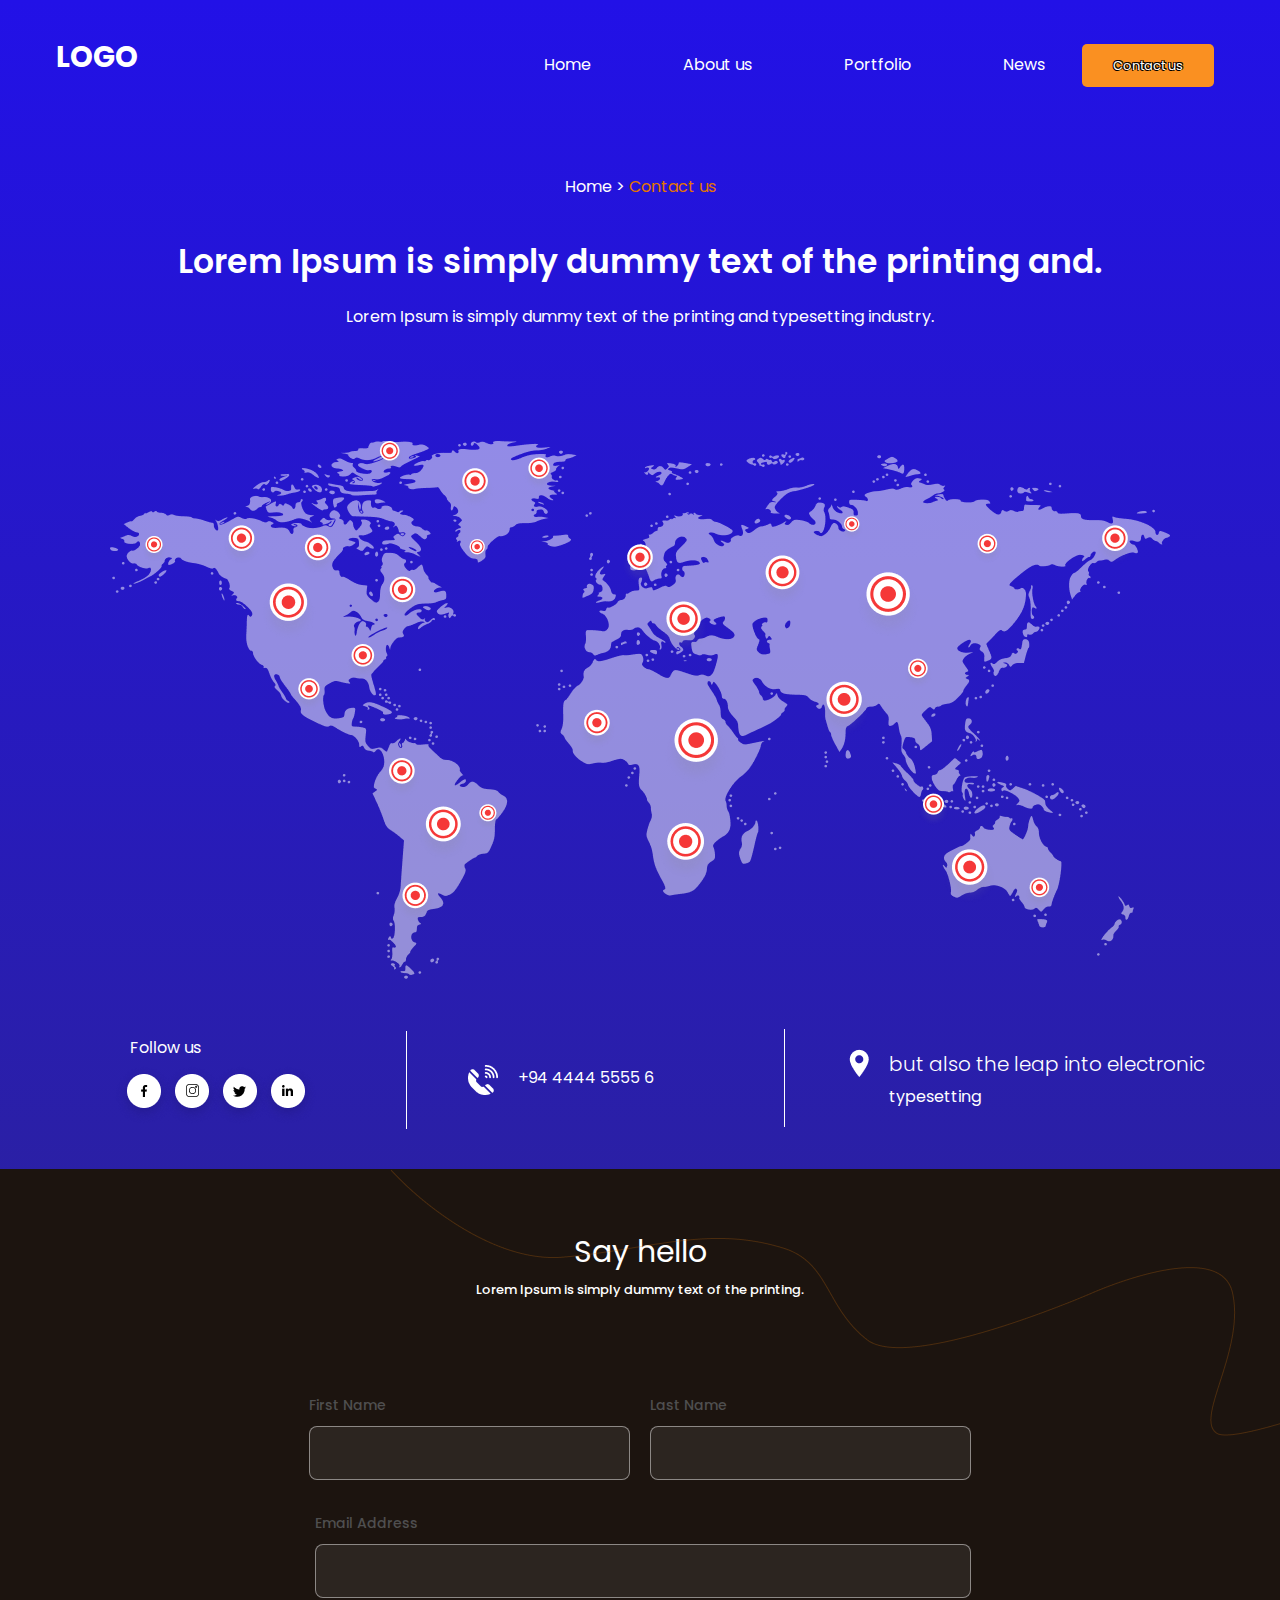
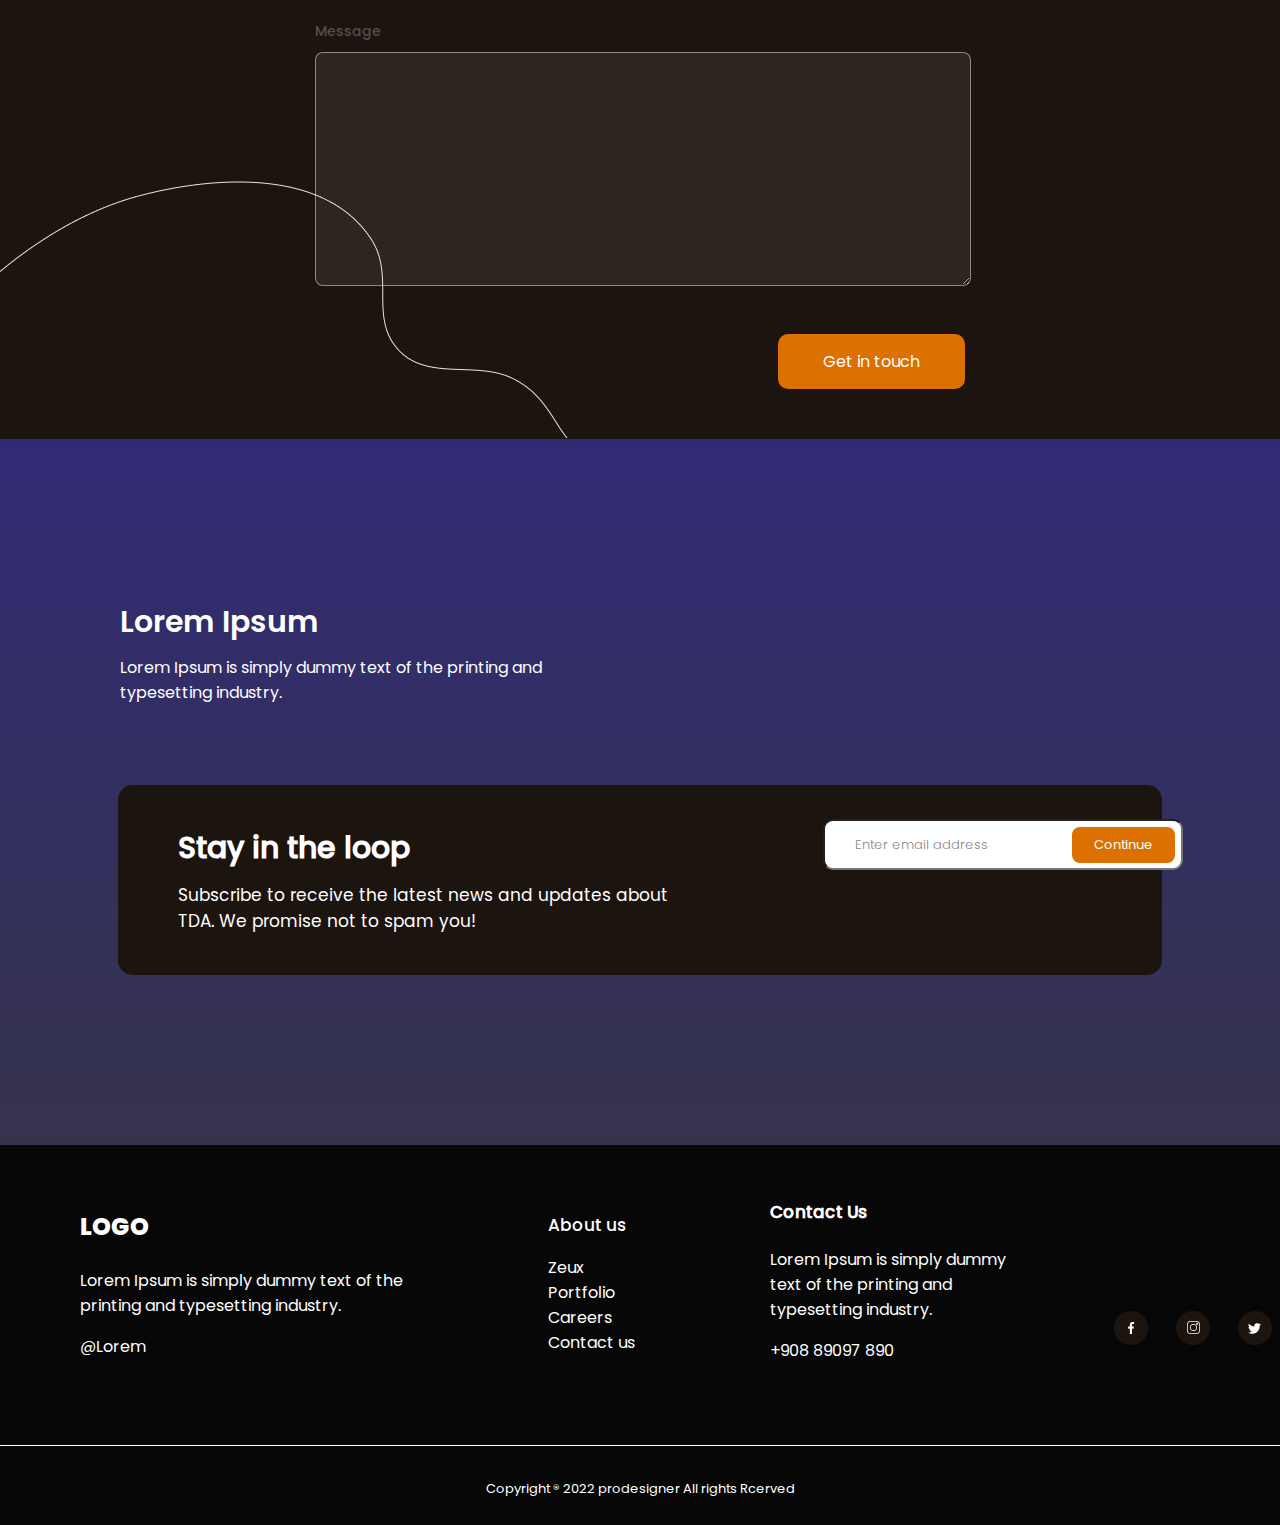
==== pages/contact-us/index.html @ d3281f04 "feat: added images design into formulary" ====
<!DOCTYPE html>
<html lang="en">
<head>
    <meta charset="UTF-8">
    <meta name="viewport" content="width=device-width, initial-scale=1.0">
    <title>Contact-us</title>
    <link rel="stylesheet" href="css/body.css">
    <link rel="stylesheet" href="./css/header.css">
    <link rel="stylesheet" href="./css/sections/home-contactus.css">
    <link rel="stylesheet" href="./css/sections/huge-global.css">
    <link rel="stylesheet" href="./css/sections/contacts.css">
    <link rel="stylesheet" href="./css/sections/formulary.css">
    <link rel="stylesheet" href="./css/sections/subscribe.css">
    <link rel="stylesheet" href="./css/footer.css">
</head>
<body>
    <header class="container-header">
        <a id="logo" href="/index.html">LOGO</a>
        <nav>
          <ul class="menu">
            <li><a href="/index.html" id="home">Home</a></li>
            <li><a href="#" id="about-us">About us</a></li>
            <li><a href="#" id="portfolio">Portfolio</a></li>
            <li><a href="#" id="news">News</a></li>
            <li><a href="#" id="btn-contact-us">Contact us</a></li>
          </ul>
        </nav>
      </header>
      <section class="container-home-contactus">
        <p>Home ><span> Contact us</span></p>
        <h1>Lorem Ipsum is simply dummy text of the printing and.</h1>
        <p>Lorem Ipsum is simply dummy text of the printing and typesetting industry.</p>
    </section>
    <section class="container-huge-global">
        <figure>
            <img src="./images/Huge-Global.png" alt="World Map">
        </figure>
    </section>
    <section class="container-contacts">
        <div class="list-social-media">
          <p>Follow us</p>
          <ul>
            <li><a href="https://www.facebook.com/" target="_blank"><img src="images/icon-facebook.png" alt="Facebook"></a></li>
            <li><a href="https://www.instagram.com/" target="_blank"><img src="images/icon-instagram.png" alt="Instagram"></a></li>
            <li><a href="https://x.com/" target="_blank"><img src="images/icon-x.png" alt="X"></a></li>
            <li><a href="https://www.linkedin.com/home" target="_blank"><img src="images/icon-linkedin.png" alt="LinkedIn"></a></li>
          </ul>
        </div>
        <div class="phone">
          <p><img src="images/phone 1.png" alt="Phone"> +94 4444 5555 6</p>
        </div>
        <div class="vector">
          <img src="images/Vector.png" alt="Localization">
          <span>but also the leap into electronic</span>
          <p>typesetting</p>
        </div>
    </section>
    <section class="container-form">
      <img class="style-1" src="/pages/contact-us/images/style-1-contactus.png" alt="Style design">
      <div class="say-hello">
          <p>Say hello</p>
          <span>Lorem Ipsum is simply dummy text of the printing.</span>
      </div>
      <form class="formulary" id="form">
        <div class="username">
          <div class="group-name">
            <label for="firstName">First Name</label>
            <input type="text" id="firstName" name="firstName" required>
          </div>
          <div class="group-name">
            <label for="lastName">Last Name</label>
            <input type="text" id="lastName" name="lastName" required>
          </div>
        </div>
        <div class="email">
          <label for="email">Email Address</label>
          <input type="text" name="email" id="email" required>
        </div>
        <div class="message-area">
          <label for="message">Message</label>
          <textarea name="message" id="message" required></textarea>
        </div>
        <div class="btn-get-in-touch">
          <button type="submit">Get in touch</button>
        </div>
      </form>
      <img class="style-2" src="/pages/contact-us/images/style-2-contactus.png" alt="Style design">
    </section>
    <section class="container-subscribe">
      <h1>Lorem Ipsum</h1>
      <p>Lorem Ipsum is simply dummy text of the printing and typesetting industry.</p>
      <div class="box-subscribe">
        <div class="text-box">
          <h2>Stay in the loop</h2>
          <span>Subscribe to receive the latest news and updates about TDA.
            We promise not to spam you!</span>
        </div>
        <form class="form">
          <input type="text" placeholder="Enter email address">
          <a href="/pages/contact-us/index.html">Continue</a>
        </form>
      </div>
    </section>
    <footer class="container-footer">
      <div class="footer">
        <ul>
          <li>
            <div class="logo-footer">
              <h3>LOGO</h3>
              <span>Lorem Ipsum is simply dummy text of the printing and typesetting industry. </span>
              <p>@Lorem</p>
            </div>
          </li>
          <li>
            <div class="about-us-footer">
              <p>About us</p>
              <ul>
                <li>Zeux</li>
                <li>Portfolio</li>
                <li>Careers</li>
                <li>Contact us</li>
              </ul>
            </div>
          </li>
        </ul>
        <li>
          <div class="contact-us-footer">
            <h4>Contact Us</h4>
            <ul>
              <li>
                <span>Lorem Ipsum is simply dummy text of the printing and typesetting industry.</span>
              </li>
              <li><p>+908 89097 890</p></li>
            </ul>
          </div>
        </li>
        <li>
          <div class="social-media">
            <ul>
              <li><a href="https://www.facebook.com/" target="_blank"><img src="images/icon-facebook-black.png" alt="Facebook"></a></li>
              <li><a href="https://www.instagram.com/" target="_blank"><img src="images/icon-instagram-black.png" alt="Instagram"></a></li>
              <li><a href="https://x.com/" target="_blank"><img src="images/icon-x-black.png" alt="X"></a></li>
              <li><a href="https://www.linkedin.com/home" target="_blank"><img src="images/icon-linkedin-black.png" alt="LinkedIn"></a></li>
            </ul>
          </div>
        </li>
      </div>
      <div class="baseboard">
        <p>Copyright ® 2022 prodesigner All rights Rcerved</p>
      </div>
    </footer>
</body>
</html>
---- pages/contact-us/css/body.css ----
@font-face {
    font-family: "Poppins-Regular";
    src: url(/fonts/Poppins/Poppins-Regular.ttf);
}

@font-face {
    font-family: "Poppins-ExtraBold";
    src: url(/fonts/Poppins/Poppins-ExtraBold.ttf);
}

@font-face {
    font-family: "Poppins-Bold";
    src: url(/fonts/Poppins/Poppins-Bold.ttf);
}

@font-face {
    font-family: "Poppins-Medium";
    src: url(/fonts/Poppins/Poppins-Medium.ttf);
}

@font-face {
    font-family: "Rubik-Bold";
    src: url(/fonts/Rubik/Rubik-Bold.ttf);
}

@font-face {
    font-family: "Rubik-Medium";
    src: url(/fonts/Rubik/Rubik-Medium.ttf);
}

@font-face {
    font-family: "Poppins-SemiBold";
    src: url(/fonts/Poppins/Poppins-SemiBold.ttf);
}

@font-face {
    font-family: "Poppins-Light";
    src: url(/fonts/Poppins/Poppins-Light.ttf);
}

body {
    height: 100%;
    background: linear-gradient(to bottom, #2211E7, #383837);
    margin: 0;
}
---- pages/contact-us/css/header.css ----
.container-header {
    display: flex;
    justify-content: space-between;
    flex-flow: row nowrap;
    margin-top: 36px;
}

#logo {
    font-family: "Poppins-Bold";
    font-size: 29px;
    margin-left: 56px;
    text-decoration: none;
    color: #FFFFFF;
}

.menu {
    font-size: 16px;
    font-family: "Poppins-Regular";
    text-align: center;
    display: flex;
    list-style: none;
}

#home, #about-us, #portfolio, #news {
    color: #FFFFFF;
    flex-flow: row wrap;
    text-decoration: none;
    margin-left: 92px;
}

#btn-contact-us {
    background-color: #FA9021;
    color: #FFFFFF;
    border-radius: 5px;
    font-size: 13px;
    padding: 12px 31px;
    text-decoration: none;
    align-items: center;
    margin-left: 37px;
    margin-right: 66px;
    text-shadow: 
        -1px -1px 0px #000000, 
        -1px 1px 0px #000000,                    
        1px -1px 0px #000000,                  
        1px 0px 0px #000000;
}
---- pages/contact-us/css/sections/home-contactus.css ----
.container-home-contactus {
    display: flex;
    flex-flow: column;
    text-align: center;
    margin-top: 65px;
}

.container-home-contactus p {
    font-family: "Poppins-Regular";
    font-size: 16px;
    color: #FFFFFF;
}

.container-home-contactus span {
    color: #E47500;
}

.container-home-contactus h1 {
    font-family: "Poppins-SemiBold";
    font-size: 33px;
    color: #FFFFFF;
    margin-bottom: 1px;
}
---- pages/contact-us/css/sections/huge-global.css ----
.container-huge-global {
    margin-top: 80px;
    display: flex;
    justify-content: center;
}
---- pages/contact-us/css/sections/contacts.css ----
.container-contacts {
    display: flex;
    justify-content: space-between;
    padding: 20px;
    margin-left: 50px;
}

.list-social-media p {
    font-family: "Poppins-Regular";
    font-size: 16px;
    color: #FFFFFF;
    margin-bottom: -45px;
    margin-left: 60px;
}

.list-social-media ul {
    display: flex;
    list-style: none;
    border-right: 1px solid #FFFFFF;
    height: 18px;
    padding: 40px;
    margin-left: 10px;
    width: 87%;
}

.list-social-media li {
    margin: -7px;
}

.phone, .vector {
    font-family: "Poppins-Light";
    font-size: 20px;
    color: #FFFFFF;
    text-align: center;
    margin-left: 50px;
    padding: 20px;
}

.phone {
    border-right: 1px solid #FFFFFF;
    margin-left: 30px;
    margin-top: 10px;
    width: 30%;
    height: 58px;
}

.phone img {
    padding-left: 10px;
    margin-left: -60px;
    position: absolute;
}

.vector {
    width: 32%;
    height: 80px;
    text-align: start;
    justify-content: center;
    margin-top: 10px;
}

.vector span {
    margin-left: 30px;
}

.vector p {
    margin-left: 30px;
    margin-top: 5px;
}

.vector img {
    position: absolute;
    margin-left: -10px;
}
---- pages/contact-us/css/sections/formulary.css ----
.container-form {
    background-color: #1C140F;
    display: flex;
    flex-flow: column;
    margin-bottom: 40px;
}

.style-1 {
    position: absolute;
    margin-left: 390px;  
}

.style-2 {
    position: absolute;
    margin-top: 612px;
}

.say-hello {
    margin-top: 30px;
    text-align: center;
    margin-bottom: 85px;
}

.say-hello p {
    font-family: "Poppins-Regular";
    font-size: 30px;  
    margin-bottom: 5px;  
}

.say-hello span {
    font-family: "Poppins-Medium";
    font-size: 13px;
    color: #FFFFFF;
}

.formulary {
    display: flex;
    flex-flow: column;
    margin: 0 auto;
    width: 650px;
    gap: .5rem;
    margin-bottom: 50px;
}

label {
    font-family: "Poppins-Medium";
    font-size: 14px;
    color: #4F4F4F; 
    margin-bottom: 10px;
}

.group-name input,
.email input {
    height: 50px;
}

.group-name input,
.email input, 
.message-area textarea {
    color: #FFFFFF;
    background-color: #ffffff13;
    border-radius: 8px;
    border:1px solid #ffffff74;
    outline: none;
    font-family: "Poppins-Light";
    font-size: 18px;
}

textarea:focus, input:focus {
    background-color: #ffffff24;
}

.username {
    display: flex;
    justify-content: center;
}

.group-name {
    display: flex;
    flex-direction: column;
    margin: 10px;
}

.group-name input {
   width: 315px;
}

.email {
    margin-top: 15px;
    display: flex;
    flex-direction: column;
}

.email input {
    width: 100%;
}

.message-area {
    margin-top: 15px;
    display: flex;
    flex-direction: column;
}

.message-area textarea {
    height: 228px;
    width: 100%;
}

.btn-get-in-touch {
    display: flex;
    flex-direction: row-reverse;
}

.btn-get-in-touch button {
    font-family: "Poppins-Regular";
    font-size: 16px;
    color: #FFFFFF;
    background-color: #DC7000;
    padding: 15px 45px;
    margin-top: 40px;
    border-radius: 10px;
    cursor: pointer;
    border: none;
}

.btn-get-in-touch button:hover {
    background-color: #dc72008f;
}
---- pages/contact-us/css/sections/subscribe.css ----
.container-subscribe {
    display: flex;
    flex-flow: column wrap;
    padding-top: 100px;
    height: 600px;
}

.container-subscribe h1 {
    font-family: "Poppins-SemiBold";
    color: #FFFFFF;
    font-size: 30px;
    margin-left: 120px;
}

.container-subscribe p {
    font-family: "Poppins-Regular"; 
    color: #FFFFFF;
    font-size: 16px;
    margin-top: -10px;
    width: 40%;
    margin-left: 120px;
    margin-bottom: 80px;
}

.box-subscribe {
    display: flex;
    flex-flow: column wrap;
    background-color: #1C140F;
    width: 80%;
    margin: 0 auto;
    border-radius: 15px;
    padding: 10px;
    height: 170px;
}

.text-box {
    display: flex;
    flex-direction: column;
    justify-content: space-between;
    padding: 5px;
    padding-left: 50px;
}

.text-box h2{
    font-family: "Poppins-Medium";
    font-size: 30px;
    color: #FFFFFF;
}

.text-box span {
    font-family: "Poppins-Regular";
    font-size: 17px;
    color: #FFFFFF;
    word-wrap: break-word;
    width: 50%;
    margin-top: -40px;
}

.form {
    display: flex;
    flex-direction: column;
    justify-content: center;
    align-items: flex-end;
    margin-left: 645px;
    width: 40%;
    position: relative;
    margin-top: -120px;  
}

.form input {
    font-family: "Poppins-Light";
    font-size: 13px;
    color: rgb(192, 88, 23);
    width: 60%;
}

::-webkit-input-placeholder {
    font-family: "Poppins-Light";
    font-size: 13px;
    color: #898989;
}

.form input[type="text"] {
    border-radius: 10px;
    height: 45px;
    padding-left: 30px;
    padding-right: 80px;
}

.form a {
    font-family: "Poppins-Regular";
    color: #FFFFFF;
    background-color: #DC7000;
    font-size: 13px;
    text-decoration: none;
    position: absolute;
    padding: 8px 22px;
    border-radius: 8px;
    margin: 8px;
}
---- pages/contact-us/css/footer.css ----
.container-footer {
    margin-top: -50px;
    background-color: #070707;
    height: 380px;
}

.footer {
    max-width: 100%;
    border-bottom: 1px solid #FFFFFF;
    height: 300px;
}

.footer ul {
    display: flex;
    flex-flow: row nowrap;
}

.footer li {
    list-style: none;
}

.logo-footer {
    width: 55%;
    padding: 40px;
}

.logo-footer h3 {
    font-family: "Poppins-ExtraBold";
    font-size: 24px;
    color: #FFFFFF;
}

.logo-footer span {
    font-family: "Poppins-Regular";
    font-size: 16px;
    color: #FFFFFF;
}

.logo-footer p {
    font-family: "Poppins-Regular";
    font-size: 16px;
    color: #FFFFFF;
}

.about-us-footer {
    height: 200px;
    margin-left: -210px ;
    padding: 50px;
}

.about-us-footer p {
    font-family: "Poppins-Medium";
    font-size: 17px;
    color: #FFFFFF;
}

.about-us-footer ul {
    display: flex;
    flex-flow: column;
}

.about-us-footer li {
    font-family: "Poppins-Regular";
    font-size: 16px;
    color: #FFFFFF;
    list-style: none;
    margin-left: -40px;
}

.contact-us-footer {
    padding: 40px;
    width: 21%;
    margin-left: 730px;
    margin-top: -325px;
    width: 20%;
}

.contact-us-footer ul {
    display: flex;
    flex-flow: column;
    margin-left: -40px;
}
.contact-us-footer h4 {
    font-family: "Poppins-Medium";
    font-size: 17px;
    color: #FFFFFF;
}

.contact-us-footer span, p{
    font-family: "Poppins-Regular";
    font-size: 16px;
    color: #FFFFFF;
}

.social-media {
    width: 20%;
    margin-left: 1060px;
    justify-content: space-between;
    align-content: space-around;
    align-items: center;
    margin-top: -150px;
}

.baseboard p {
    font-family: "Poppins-Regular";
    font-size: 13px;
    color: #FFFFFF;
    text-align: center;
    padding-top: 20px;
}
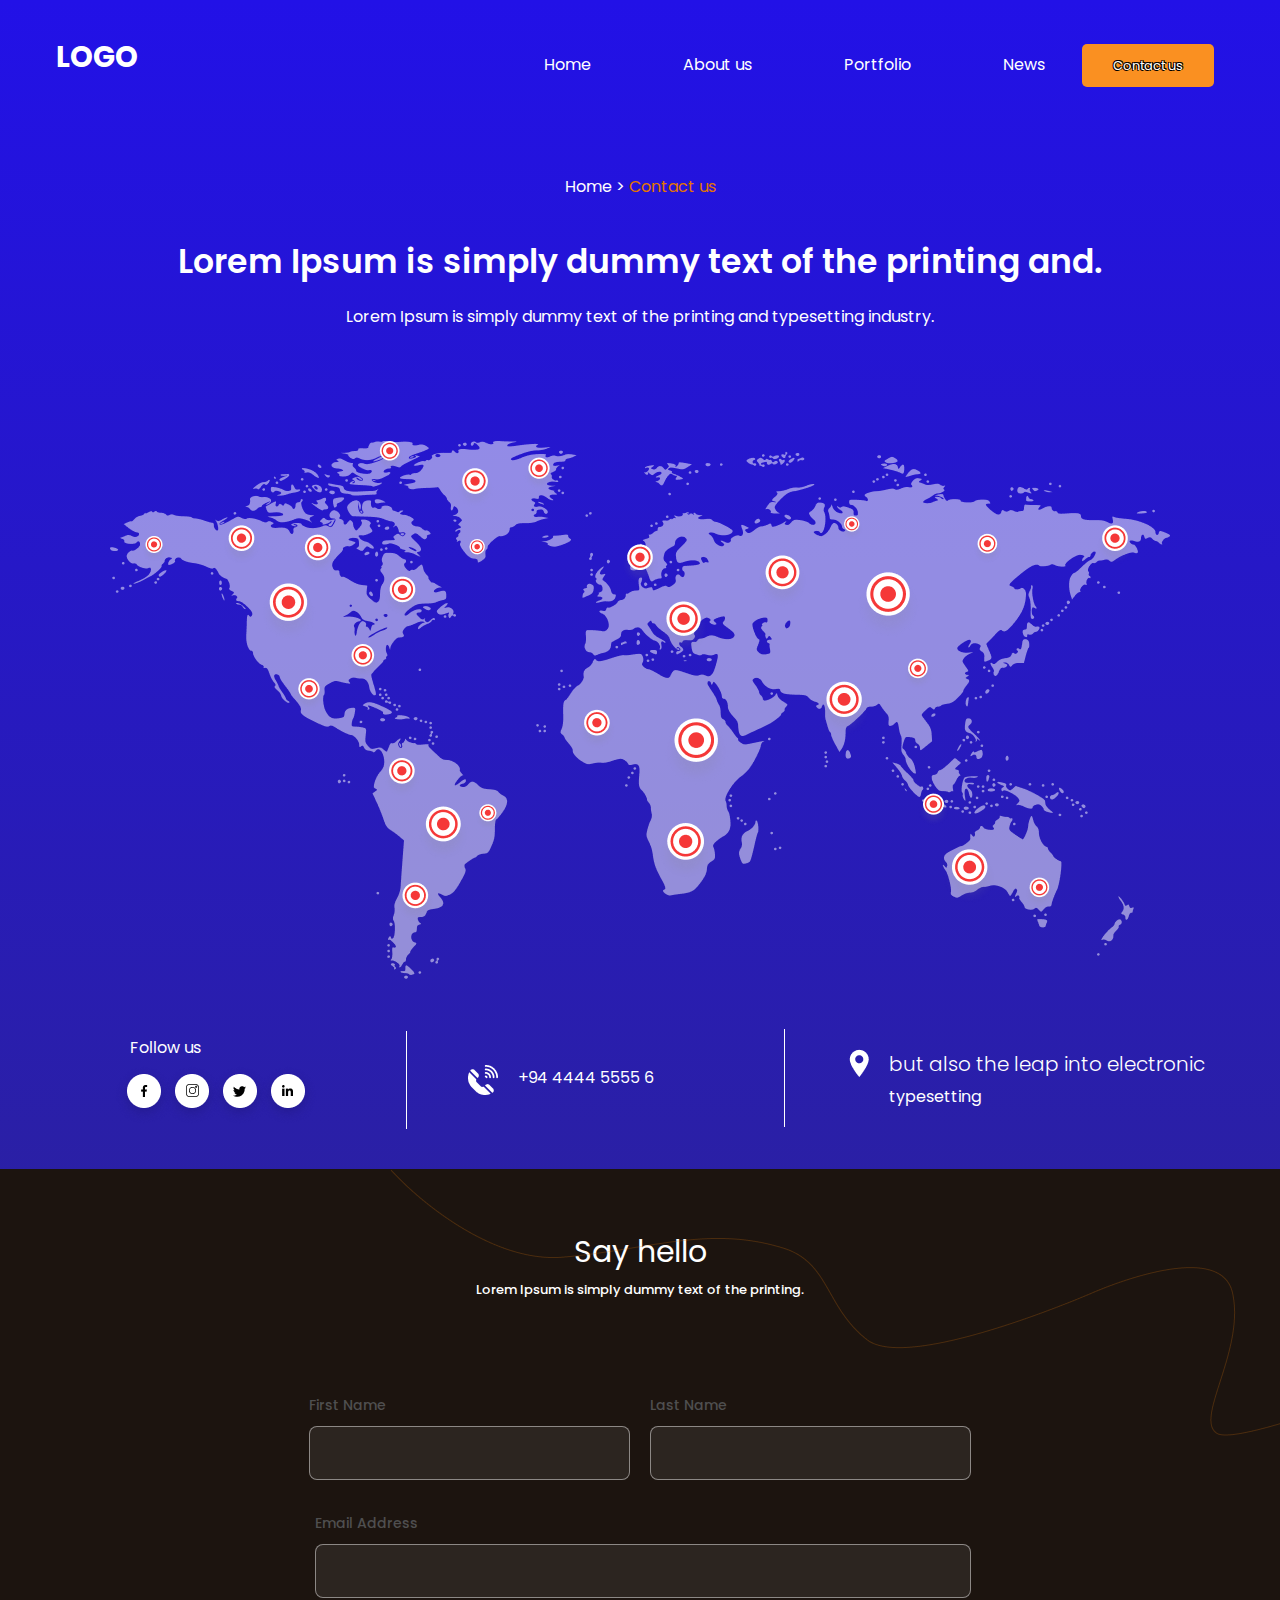
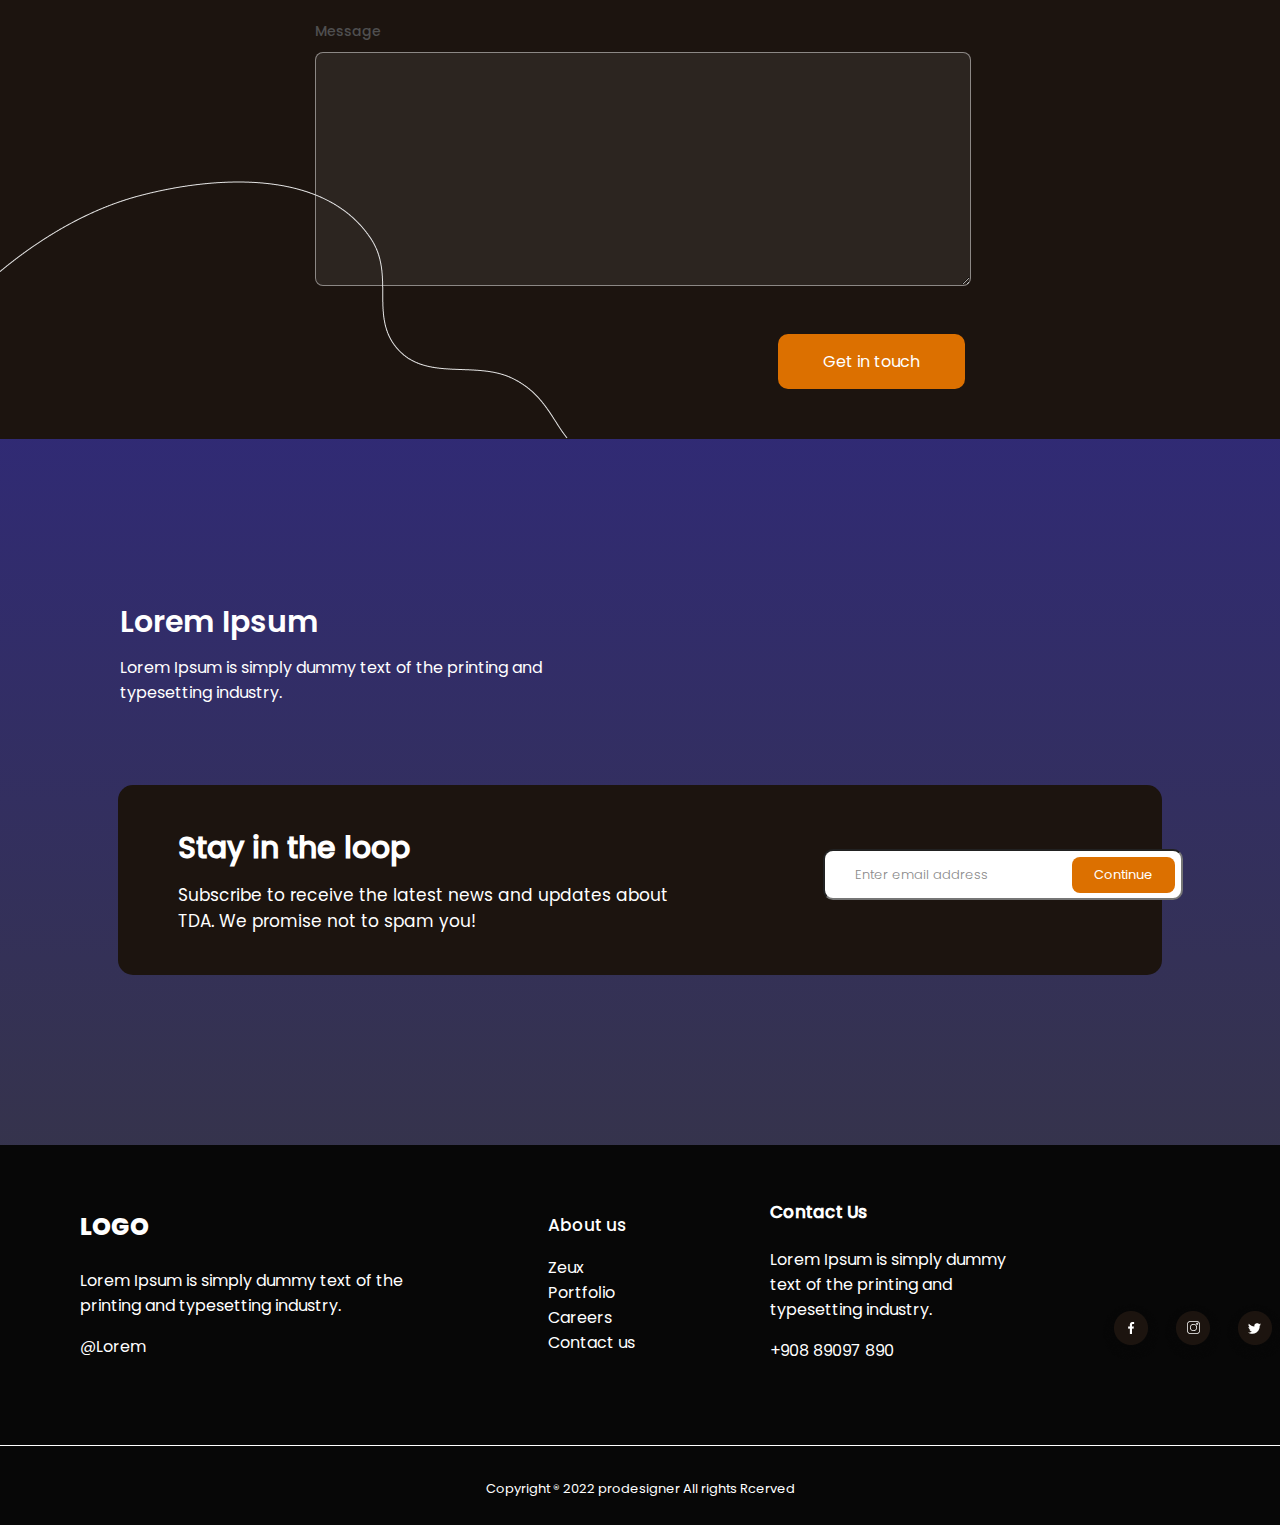
==== commit 18e8c249: "feat: added validation formulary" ====
--- a/pages/contact-us/index.html
+++ b/pages/contact-us/index.html
@@ -22,7 +22,7 @@
             <li><a href="#" id="about-us">About us</a></li>
             <li><a href="#" id="portfolio">Portfolio</a></li>
             <li><a href="#" id="news">News</a></li>
-            <li><a href="#" id="btn-contact-us">Contact us</a></li>
+            <li><a href= "#" id="btn-contact-us">Contact us</a></li>
           </ul>
         </nav>
       </header>
@@ -64,24 +64,24 @@
       <form class="formulary" id="form">
         <div class="username">
           <div class="group-name">
-            <label for="firstName">First Name</label>
+            <label id="firstLabel" for="firstName">First Name</label>
             <input type="text" id="firstName" name="firstName" required>
           </div>
           <div class="group-name">
-            <label for="lastName">Last Name</label>
+            <label id="lastLabel" for="lastName">Last Name</label>
             <input type="text" id="lastName" name="lastName" required>
           </div>
         </div>
         <div class="email">
-          <label for="email">Email Address</label>
-          <input type="text" name="email" id="email" required>
+          <label id="emailLabel" for="email">Email Address</label>
+          <input type="text" name="email" id="email">
         </div>
         <div class="message-area">
-          <label for="message">Message</label>
+          <label id="messageLabel" for="message">Message</label>
           <textarea name="message" id="message" required></textarea>
         </div>
         <div class="btn-get-in-touch">
-          <button type="submit">Get in touch</button>
+          <button id="register">Get in touch</button>
         </div>
       </form>
       <img class="style-2" src="/pages/contact-us/images/style-2-contactus.png" alt="Style design">
@@ -149,5 +149,6 @@
         <p>Copyright ® 2022 prodesigner All rights Rcerved</p>
       </div>
     </footer>
+    <script defer src="/script.js"></script>
 </body>
 </html>--- a/pages/contact-us/css/header.css
+++ b/pages/contact-us/css/header.css
@@ -13,6 +13,10 @@
     color: #FFFFFF;
 }
 
+#logo:hover {
+    color: #FA9021;
+}
+
 .menu {
     font-size: 16px;
     font-family: "Poppins-Regular";
@@ -26,6 +30,9 @@
     flex-flow: row wrap;
     text-decoration: none;
     margin-left: 92px;
+}
+#home:hover, #about-us:hover, #portfolio:hover, #news:hover{
+    color: #FA9021;
 }
 
 #btn-contact-us {
@@ -43,4 +50,8 @@
         -1px 1px 0px #000000,                    
         1px -1px 0px #000000,                  
         1px 0px 0px #000000;
+}
+
+#btn-contact-us:hover {
+    background-color: #dc7200e1;
 }--- a/pages/contact-us/css/sections/contacts.css
+++ b/pages/contact-us/css/sections/contacts.css
@@ -25,6 +25,15 @@
 
 .list-social-media li {
     margin: -7px;
+}
+
+.list-social-media li {
+    transition: .3s ease;
+    cursor: pointer;
+}
+
+.list-social-media li:hover {
+    transform: scale(1.1);
 }
 
 .phone, .vector {
--- a/pages/contact-us/css/sections/subscribe.css
+++ b/pages/contact-us/css/sections/subscribe.css
@@ -64,7 +64,7 @@
     margin-left: 645px;
     width: 40%;
     position: relative;
-    margin-top: -120px;  
+    margin-top: -90px;  
 }
 
 .form input {
@@ -98,3 +98,7 @@
     border-radius: 8px;
     margin: 8px;
 }
+
+.form a:hover {
+    background-color: #dc7200be;
+}
--- a/pages/contact-us/css/footer.css
+++ b/pages/contact-us/css/footer.css
@@ -80,6 +80,7 @@
     flex-flow: column;
     margin-left: -40px;
 }
+
 .contact-us-footer h4 {
     font-family: "Poppins-Medium";
     font-size: 17px;
@@ -101,6 +102,15 @@
     margin-top: -150px;
 }
 
+.social-media li {
+    transition: .3s ease;
+    cursor: pointer;
+}
+
+.social-media li:hover {
+    transform: scale(1.5);
+}
+
 .baseboard p {
     font-family: "Poppins-Regular";
     font-size: 13px;
